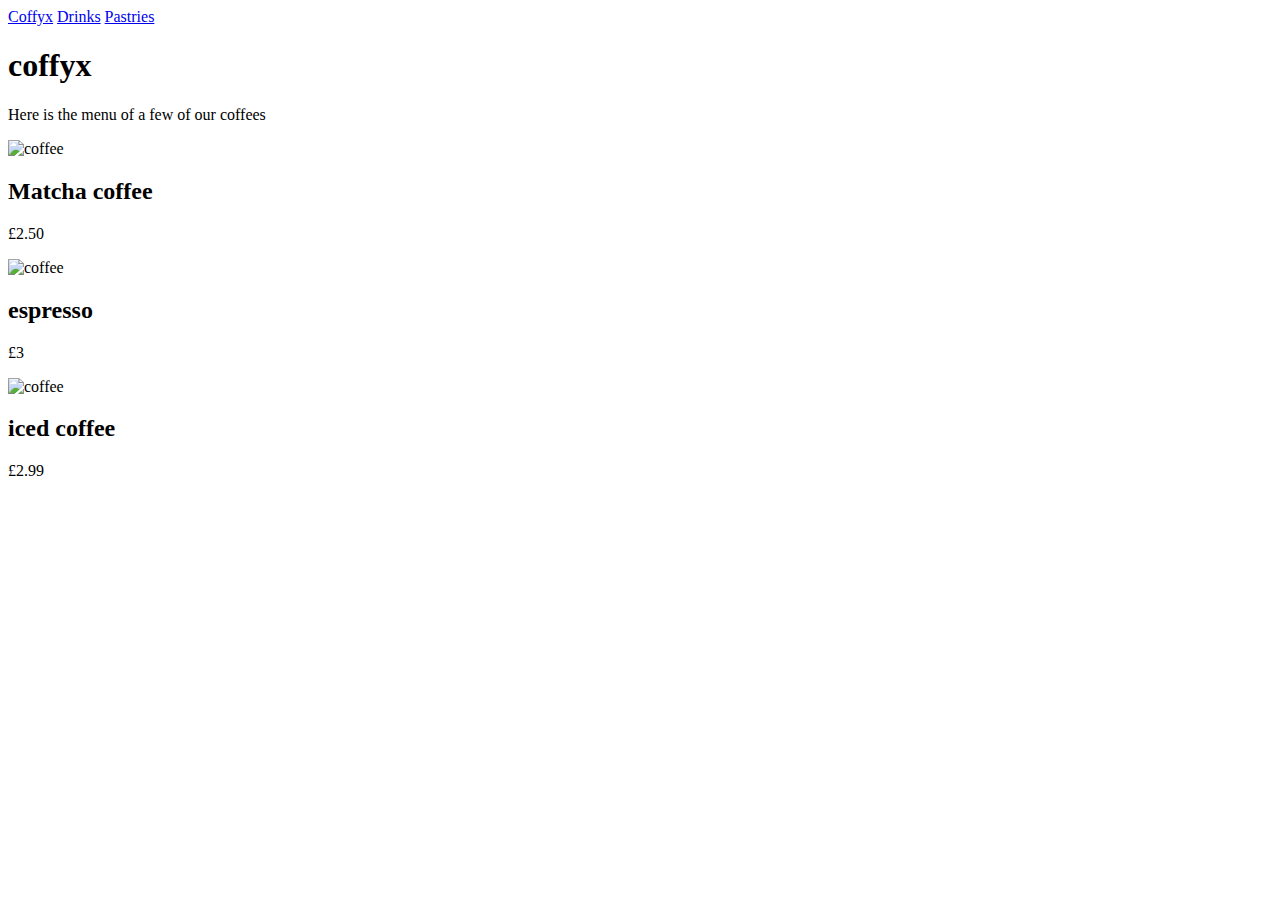
==== drinks.html @ a1319acd "intial commit" ====
<!DOCTYPE html>
<html lang="en">
  <head>
    <meta charset="UTF-8" />
    <meta name="viewport" content="width=device-width, initial-scale=1.0" />
    <link rel="stylesheet" href="Style.css" />
    <title>Document</title>
  </head>
  <body>
    <div id="navbar">
      <a href="Coffyx.HTML">Coffyx</a>
      <a href="drinks.html">Drinks</a>
      <a href="pastries.html">Pastries</a>
    </div>

    <div class="info">
      <h1>coffyx</h1>
      <p>Here is the menu of a few of our coffees</p>
    </div>

    <div class="menu">
      <div class="item1">
        <img src="matcha_beetroot.jpeg" alt="coffee" />
        <h2>Matcha coffee</h2>
        <p>£2.50</p>
      </div>

      <div class="item2">
        <img src="espresso.jpeg" alt="coffee" />
        <h2>espresso</h2>
        <p>£3</p>
      </div>

      <div class="item3">
        <img src="cold_brew.jpeg" alt="coffee" />
        <h2>iced coffee</h2>
        <p>£2.99</p>
      </div>
  </body>
</html>
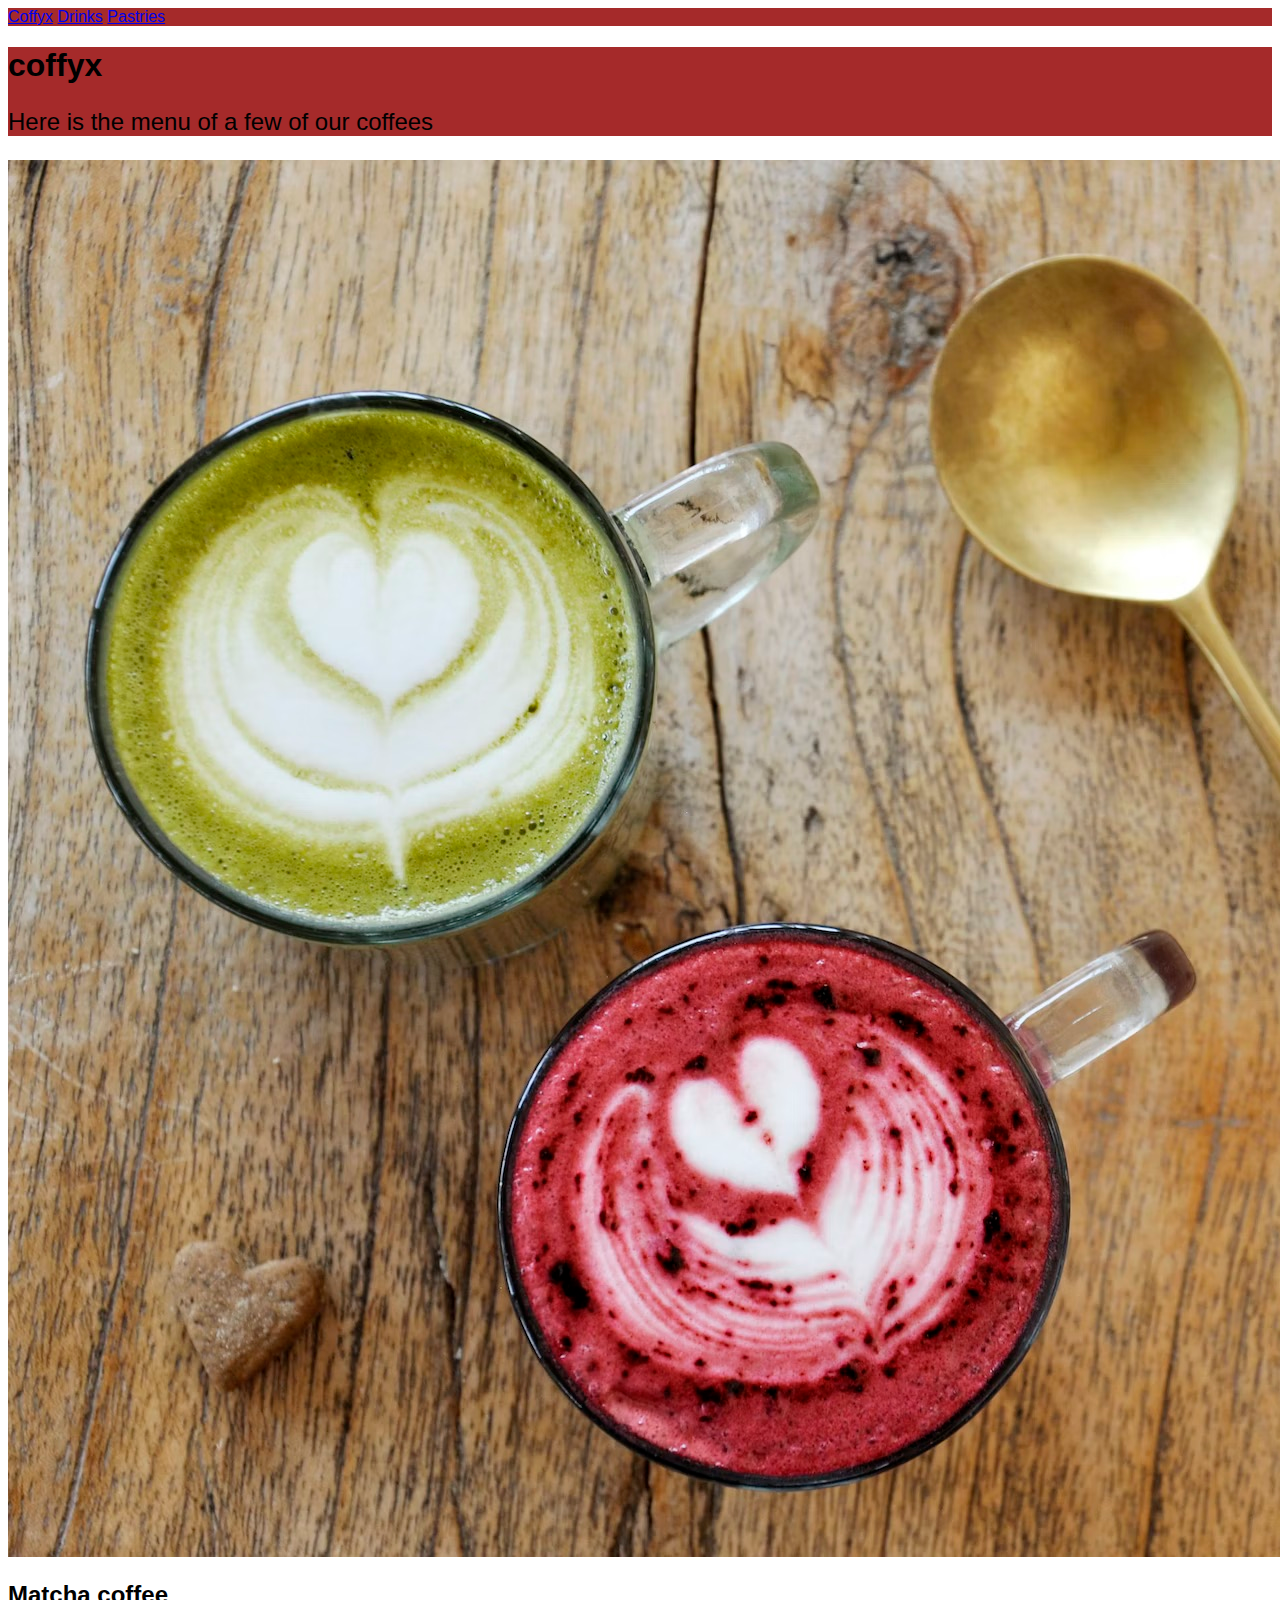
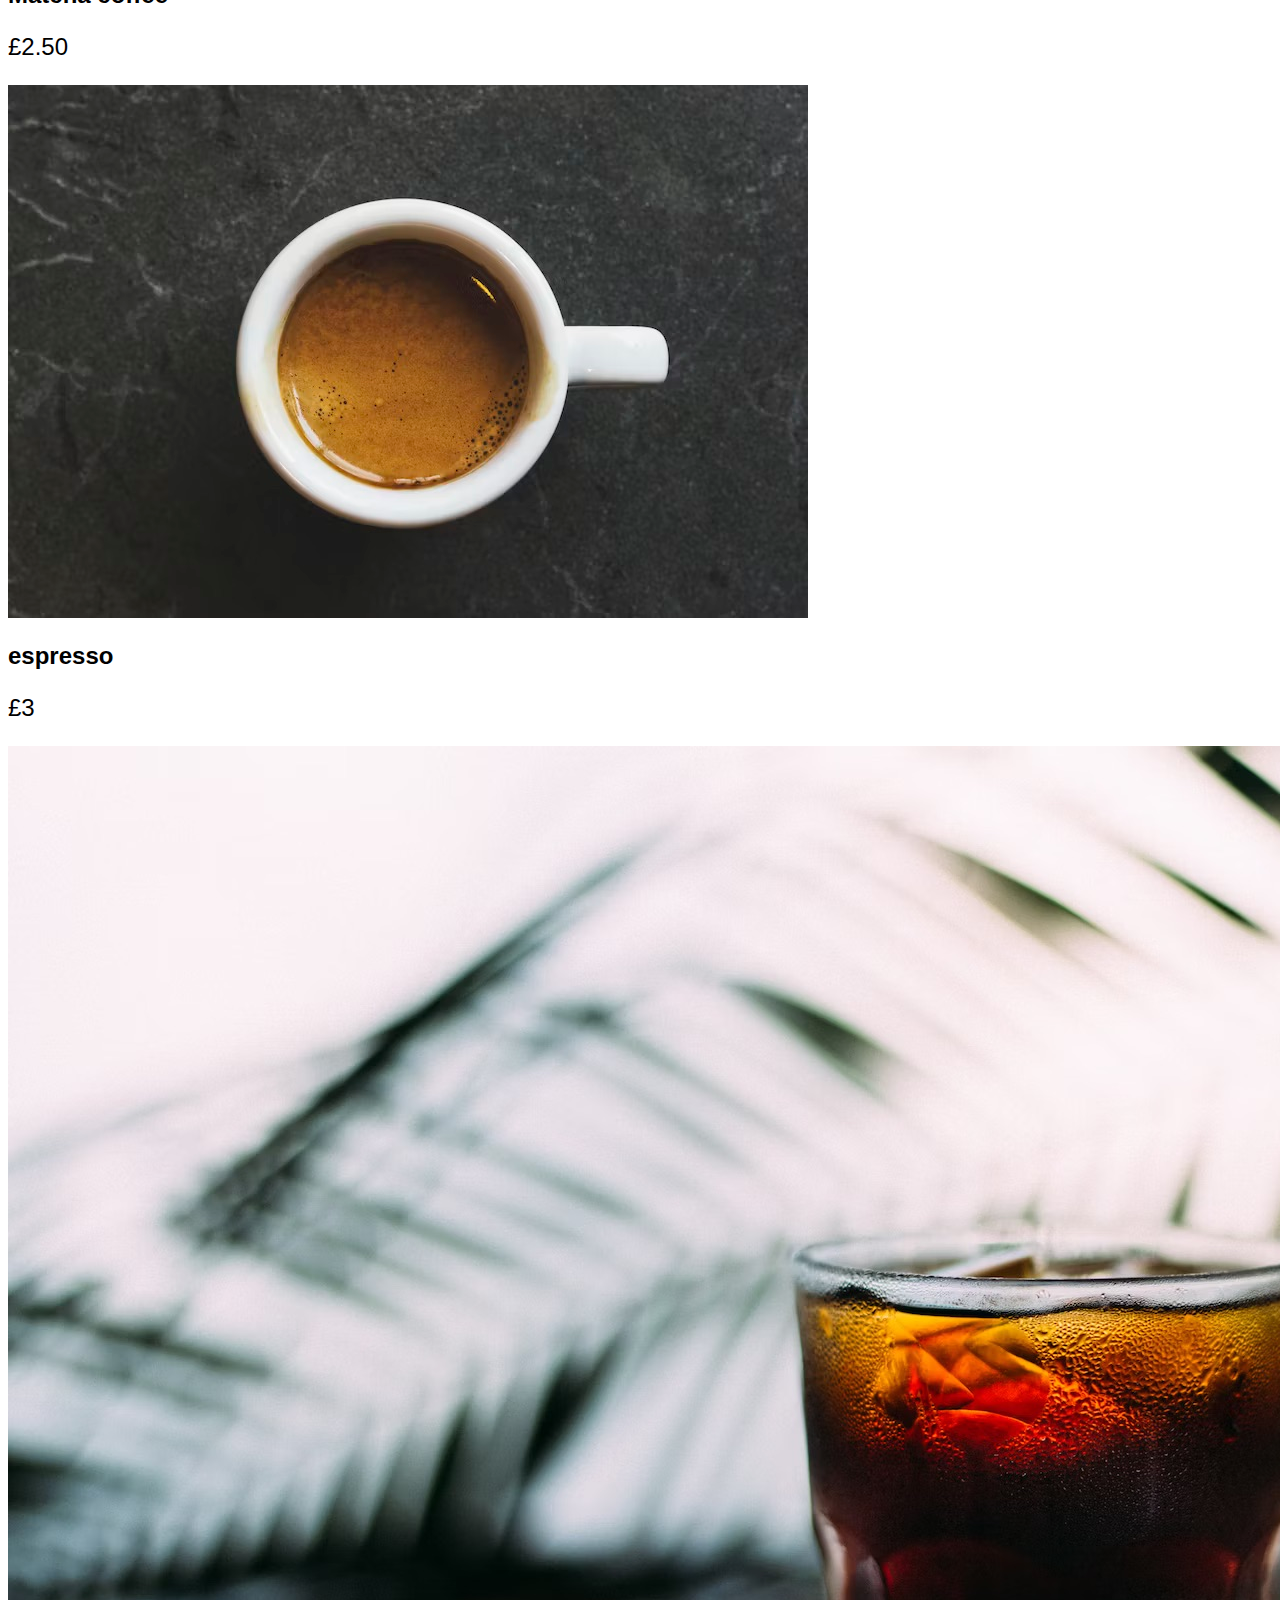
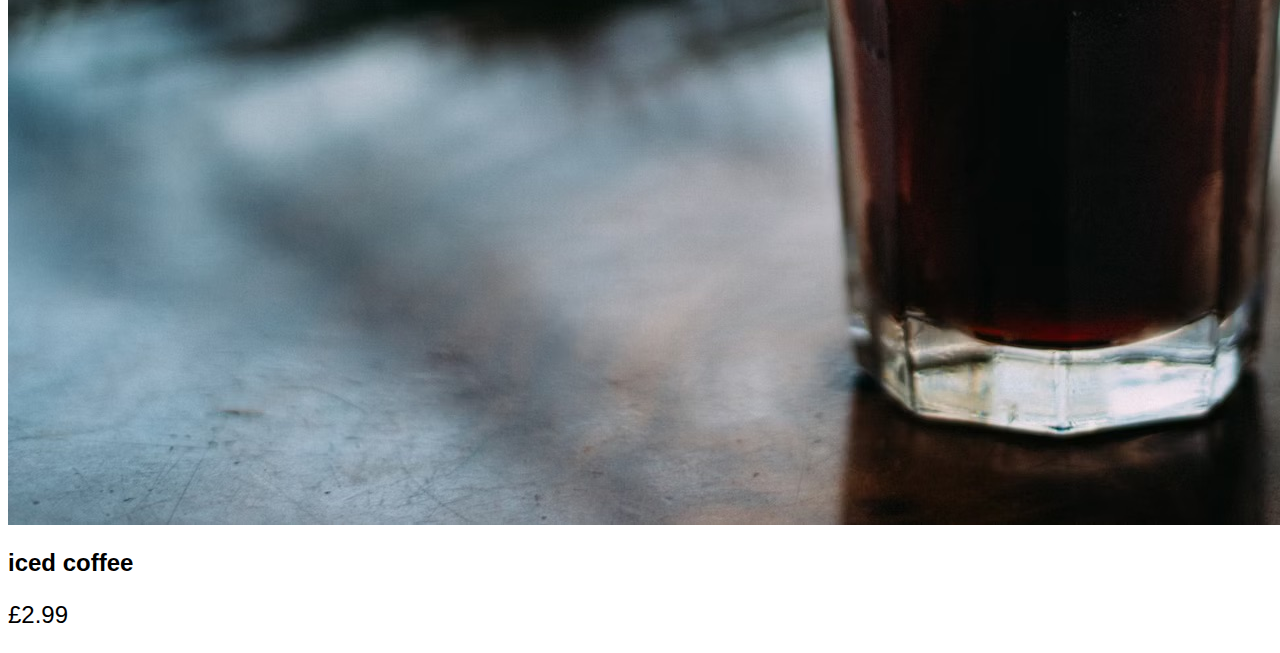
==== commit 563ebee3: "fix broken image links" ====
--- a/drinks.html
+++ b/drinks.html
@@ -3,12 +3,12 @@
   <head>
     <meta charset="UTF-8" />
     <meta name="viewport" content="width=device-width, initial-scale=1.0" />
-    <link rel="stylesheet" href="Style.css" />
-    <title>Document</title>
+    <link rel="stylesheet" href="style.css" />
+    <title>coffyx-drinks</title>
   </head>
   <body>
     <div id="navbar">
-      <a href="Coffyx.HTML">Coffyx</a>
+      <a href="index.html">Coffyx</a>
       <a href="drinks.html">Drinks</a>
       <a href="pastries.html">Pastries</a>
     </div>
@@ -20,19 +20,19 @@
 
     <div class="menu">
       <div class="item1">
-        <img src="matcha_beetroot.jpeg" alt="coffee" />
+        <img src="./images/matcha_beetroot.jpeg" alt="coffee" />
         <h2>Matcha coffee</h2>
         <p>£2.50</p>
       </div>
 
       <div class="item2">
-        <img src="espresso.jpeg" alt="coffee" />
+        <img src="./images/espresso.jpeg" alt="coffee" />
         <h2>espresso</h2>
         <p>£3</p>
       </div>
 
       <div class="item3">
-        <img src="cold_brew.jpeg" alt="coffee" />
+        <img src="./images/cold_brew.jpeg" alt="coffee" />
         <h2>iced coffee</h2>
         <p>£2.99</p>
       </div>
--- a/style.css
+++ b/style.css
@@ -0,0 +1,29 @@
+#navbar {
+  background-color: brown;
+}
+
+.info {
+  background-color: brown;
+}
+
+.image1 {
+  background-color: white;
+}
+
+h1 {
+  color: black;
+  font-size: 200%;
+}
+
+p {
+  font-size: 150%;
+  color: black;
+}
+
+body {
+  font-family: "Lucida Sans", "Lucida Sans Regular", "Lucida Grande",
+    "Lucida Sans Unicode", Geneva, Verdana, sans-serif;
+}
+
+
+
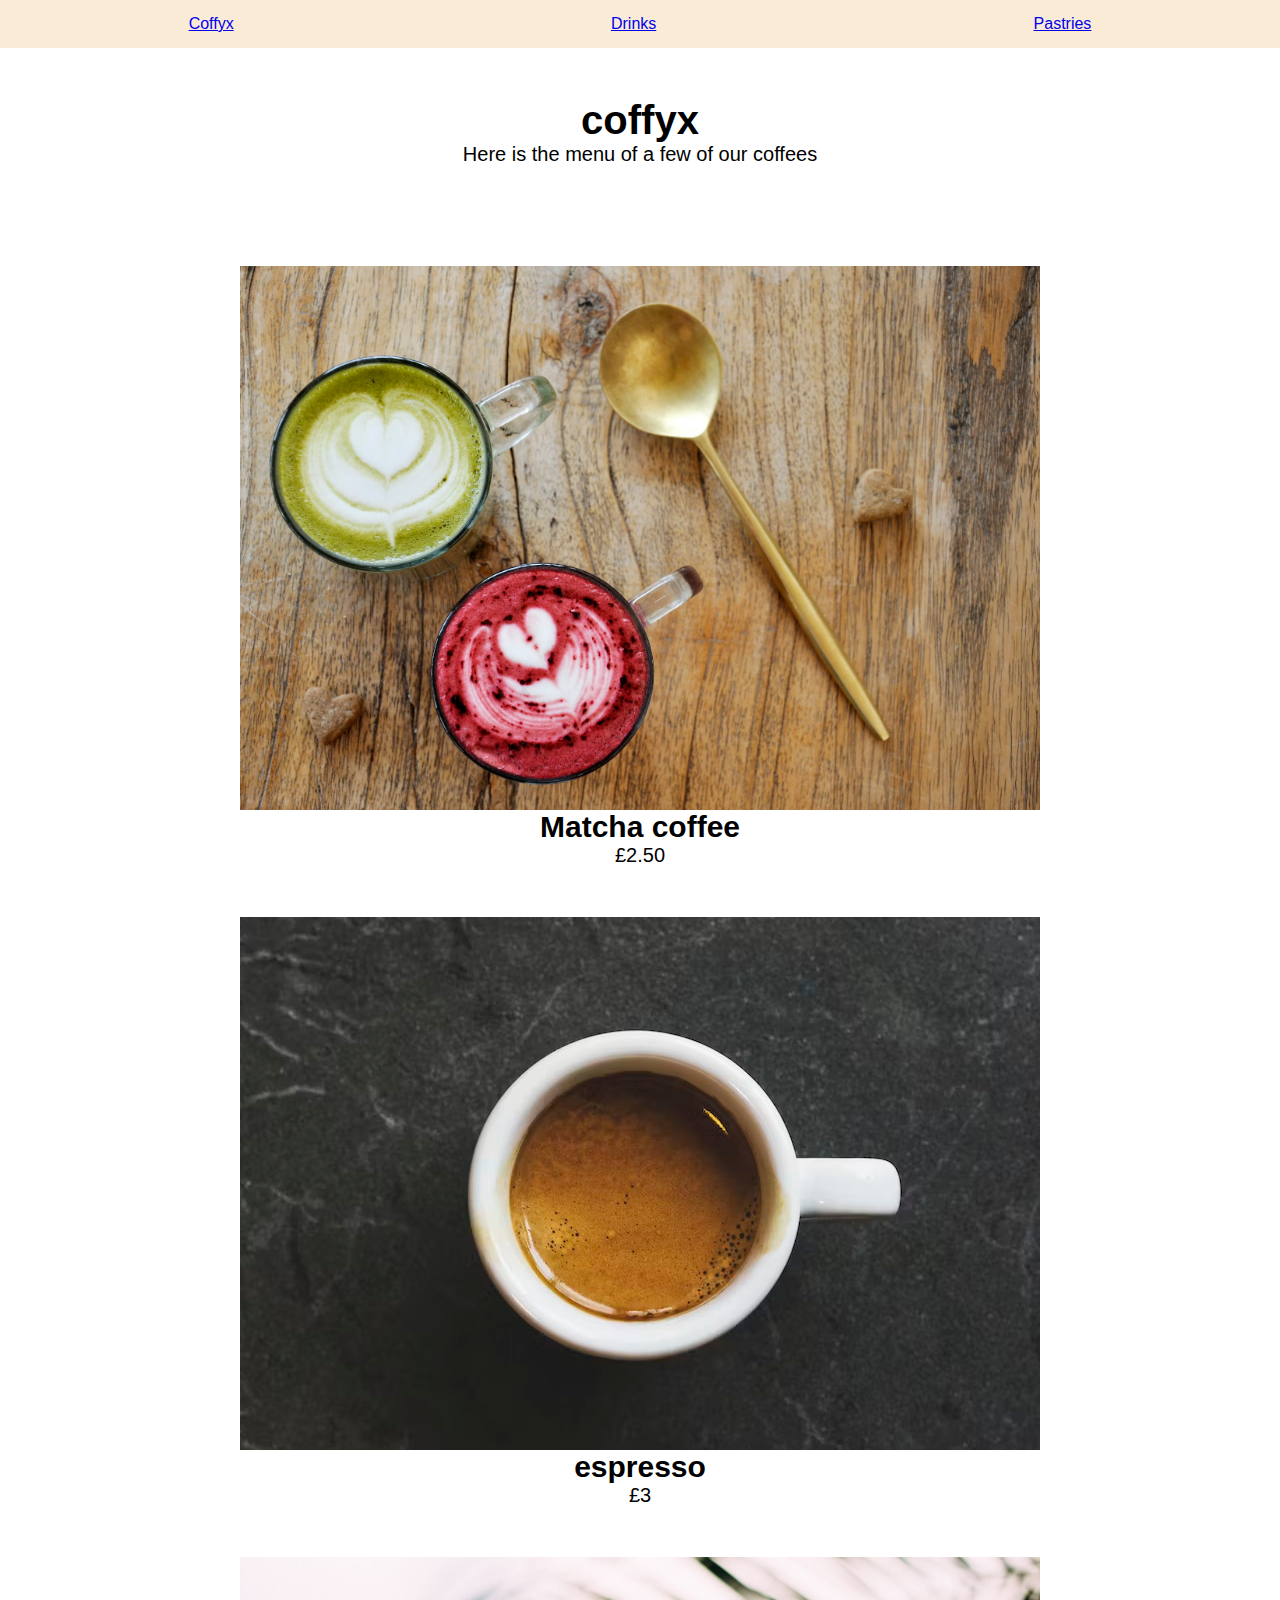
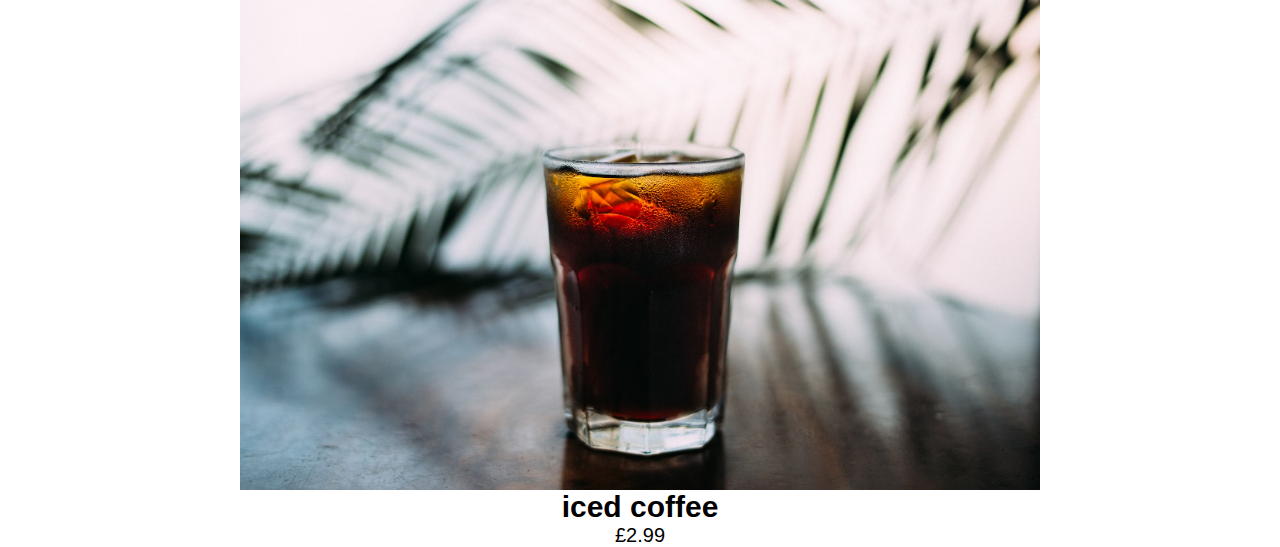
==== commit 8ad02d8c: "complete menu" ====
--- a/drinks.html
+++ b/drinks.html
@@ -7,18 +7,19 @@
     <title>coffyx-drinks</title>
   </head>
   <body>
-    <div id="navbar">
+
+    <nav>
       <a href="index.html">Coffyx</a>
       <a href="drinks.html">Drinks</a>
       <a href="pastries.html">Pastries</a>
-    </div>
+    </nav>
 
-    <div class="info">
+    <div class="welcome">
       <h1>coffyx</h1>
       <p>Here is the menu of a few of our coffees</p>
     </div>
 
-    <div class="menu">
+    <div class="welcome">
       <div class="item1">
         <img src="./images/matcha_beetroot.jpeg" alt="coffee" />
         <h2>Matcha coffee</h2>
--- a/style.css
+++ b/style.css
@@ -1,29 +1,77 @@
-#navbar {
-  background-color: brown;
+* {
+  margin: 0;
+  padding: 0;
+  box-sizing: border-box;
+  list-style: none;
+  font-family: Arial, Helvetica, sans-serif;
 }
 
-.info {
-  background-color: brown;
-}
-
-.image1 {
-  background-color: white;
-}
-
-h1 {
-  color: black;
-  font-size: 200%;
-}
-
-p {
-  font-size: 150%;
-  color: black;
+html {
+  max-width: 1280px;
+  margin: 0 auto;
 }
 
 body {
-  font-family: "Lucida Sans", "Lucida Sans Regular", "Lucida Grande",
-    "Lucida Sans Unicode", Geneva, Verdana, sans-serif;
+  font-size: 16px;
 }
 
+nav {
+  background-color: antiquewhite;
+  display:flex;
+  flex-direction: row;
+  justify-content: space-around;
+  align-items: center;
+  height: 48px;
+  
+}
 
+.welcome {
+  font-size: 20px;
+}
 
+.welcome {
+  margin-top: 50px;
+  width: 1280px;
+  display:flex;
+  flex-direction: column;
+  justify-content: center;
+  align-items: center;
+}
+.welcome > img {
+  width: 800px;
+}
+
+.item1 {
+  margin-top: 50px;
+  width: 1280px;
+  display:flex;
+  flex-direction: column;
+  justify-content: center;
+  align-items: center;
+}
+
+.item1 > img {
+  width: 800px;
+}
+
+.item2 {
+  margin-top: 50px;
+  width: 1280px;
+  display:flex;
+  flex-direction: column;
+  justify-content: center;
+  align-items: center;
+}
+
+.item3 {
+  margin-top: 50px;
+  width: 1280px;
+  display:flex;
+  flex-direction: column;
+  justify-content: center;
+  align-items: center;
+}
+
+.item3 > img {
+  width: 800px;
+}